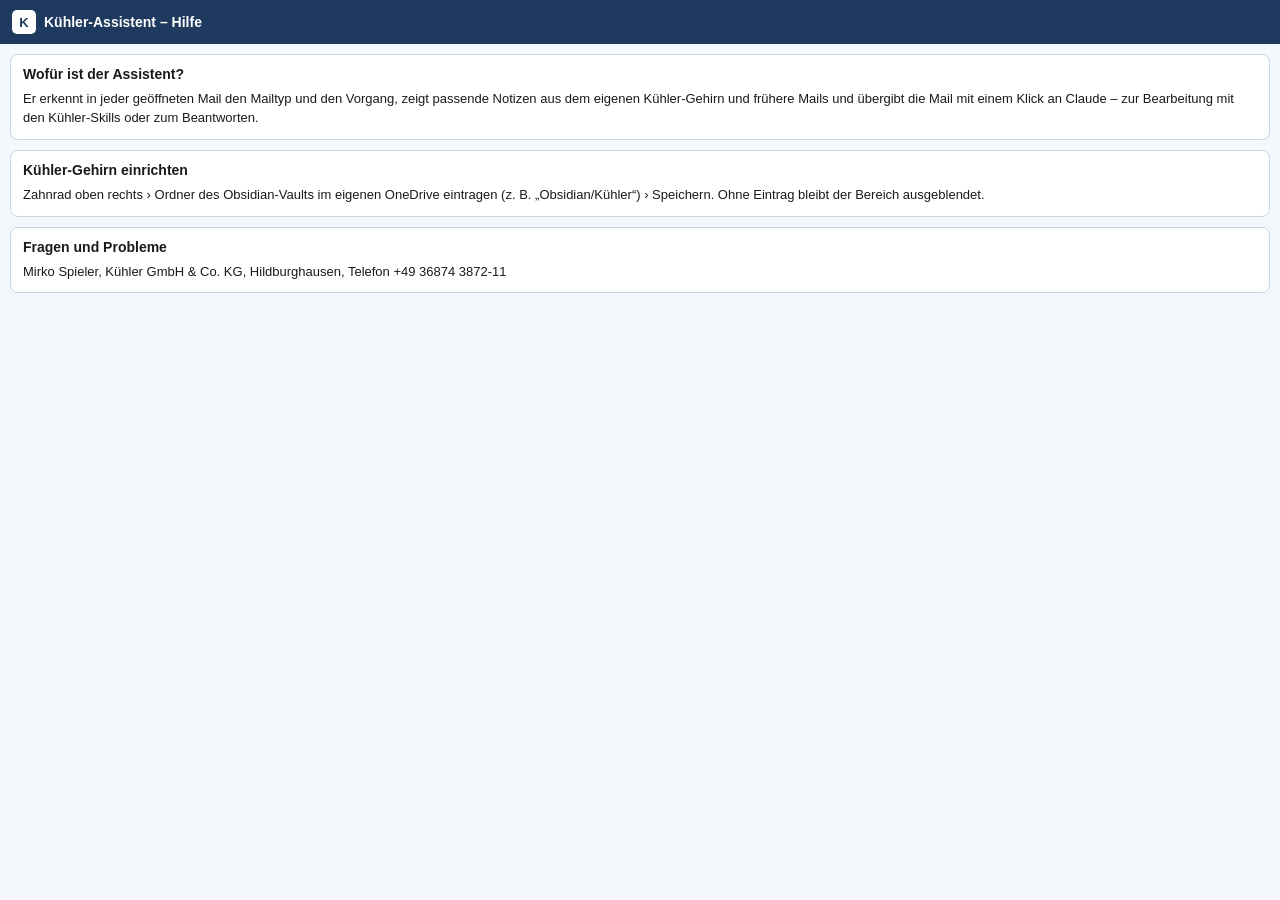
==== hilfe.html @ 95d7f72d "Add files via upload" ====
<!doctype html>
<html lang="de">
<head>
<meta charset="utf-8">
<meta name="viewport" content="width=device-width, initial-scale=1">
<title>Kühler-Assistent – Hilfe</title>
<link rel="stylesheet" href="taskpane.css">
</head>
<body>
<header class="top"><span class="logo" aria-hidden="true">K</span><span class="title">Kühler-Assistent – Hilfe</span></header>
<main>
  <section class="card">
    <h2>Wofür ist der Assistent?</h2>
    <p class="task">Er erkennt in jeder geöffneten Mail den Mailtyp und den Vorgang, zeigt passende Notizen aus dem eigenen Kühler-Gehirn und frühere Mails und übergibt die Mail mit einem Klick an Claude – zur Bearbeitung mit den Kühler-Skills oder zum Beantworten.</p>
  </section>
  <section class="card">
    <h2>Kühler-Gehirn einrichten</h2>
    <p class="task">Zahnrad oben rechts › Ordner des Obsidian-Vaults im eigenen OneDrive eintragen (z. B. „Obsidian/Kühler“) › Speichern. Ohne Eintrag bleibt der Bereich ausgeblendet.</p>
  </section>
  <section class="card">
    <h2>Fragen und Probleme</h2>
    <p class="task">Mirko Spieler, Kühler GmbH &amp; Co. KG, Hildburghausen, Telefon +49 36874 3872-11</p>
  </section>
</main>
</body>
</html>
---- taskpane.css ----
:root {
  --navy: #11224A; --dark: #1F3A5F; --accent: #2E6DA4; --light: #EEF3F8; --line: #C9D6E3;
  --text: #1A1A1A; --muted: #5A5A5A; --okbg: #E3F1E4; --oktext: #1E5E22; --warnbg: #FCE9D6; --warntext: #7A3E00;
  --card: #FFFFFF; --page: #F4F7FB;
}
@media (prefers-color-scheme: dark) {
  :root {
    --text: #E8ECF1; --muted: #A9B4C2; --card: #1C2532; --page: #141A23; --line: #34445A; --light: #24324A;
    --okbg: #1E3A24; --oktext: #9FD8A6; --warnbg: #3D2C14; --warntext: #F2C48D; --accent: #5B97D1;
  }
}
* { box-sizing: border-box; }
[hidden] { display: none !important; }
html, body { margin: 0; }
body { font-family: Arial, Helvetica, sans-serif; font-size: 13px; color: var(--text); background: var(--page); }
.top { display: flex; align-items: center; gap: 8px; padding: 10px 12px; background: var(--dark); color: #FFFFFF; }
.logo { width: 24px; height: 24px; border-radius: 5px; background: #FFFFFF; color: var(--dark); font-weight: bold; display: flex; align-items: center; justify-content: center; }
.title { font-weight: bold; font-size: 14px; flex: 1; }
button { font-family: inherit; font-size: 13px; cursor: pointer; border-radius: 6px; }
button.icon { background: transparent; border: none; color: #FFFFFF; width: 34px; height: 34px; display: flex; align-items: center; justify-content: center; }
button.icon:hover { background: rgba(255,255,255,.12); }
button.primary { background: var(--accent); color: #FFFFFF; border: 1px solid var(--accent); height: 38px; padding: 0 14px; font-weight: bold; }
button.primary:hover { background: var(--dark); border-color: var(--dark); }
button.secondary { background: var(--card); color: var(--accent); border: 1px solid var(--accent); height: 38px; padding: 0 14px; font-weight: bold; }
button.secondary:hover { background: var(--light); }
button.wide { width: 100%; }
button:focus-visible, input:focus-visible, textarea:focus-visible, a:focus-visible { outline: 2px solid var(--accent); outline-offset: 2px; }
main { padding: 10px; display: flex; flex-direction: column; gap: 10px; }
.card { background: var(--card); border: 1px solid var(--line); border-radius: 8px; padding: 11px 12px; display: flex; flex-direction: column; gap: 8px; }
.card.accent { border: 2px solid var(--accent); }
h2 { margin: 0; font-size: 14px; }
.label { font-size: 11px; font-weight: bold; color: var(--muted); }
.row { display: flex; align-items: center; gap: 8px; }
.wrap { flex-wrap: wrap; }
.muted { color: var(--muted); }
.small { font-size: 12px; }
.vorgang { font-size: 14px; font-weight: bold; color: var(--accent); }
.task { margin: 0; line-height: 1.45; }
.badge { display: inline-block; padding: 3px 8px; border-radius: 4px; font-size: 12px; font-weight: bold; }
.t-kunde { background: #DCE7F2; color: #11224A; }
.t-rfq { background: var(--warnbg); color: var(--warntext); }
.t-ab { background: #EDE6F5; color: #4A2C72; }
.t-lief { background: var(--okbg); color: var(--oktext); }
.t-sonst { background: #EDEDED; color: #3A3A3A; }
.chips { display: flex; flex-wrap: wrap; gap: 6px; }
.chip { padding: 5px 10px; border-radius: 14px; font-size: 12px; background: var(--card); color: var(--accent); border: 1px solid var(--line); }
.chip[aria-pressed="true"] { background: var(--dark); color: #FFFFFF; border-color: var(--dark); }
.skill { font-family: Menlo, Consolas, monospace; font-size: 11px; padding: 3px 7px; border-radius: 4px; background: var(--light); color: var(--text); }
.field { display: flex; flex-direction: column; gap: 4px; }
.field span { font-size: 12px; color: var(--muted); }
.field small { font-size: 11px; color: var(--muted); }
input, textarea { font-family: inherit; font-size: 13px; color: var(--text); background: var(--card); border: 1px solid var(--line); border-radius: 6px; padding: 8px 10px; width: 100%; }
textarea { resize: vertical; }
.ok { padding: 9px 11px; border-radius: 6px; background: var(--okbg); color: var(--oktext); line-height: 1.45; }
.err { padding: 9px 11px; border-radius: 6px; background: var(--warnbg); color: var(--warntext); line-height: 1.45; font-size: 12px; }
.list { display: flex; flex-direction: column; gap: 6px; }
.note { padding: 8px 10px; border-radius: 6px; background: var(--light); }
.note a { font-weight: bold; color: var(--accent); text-decoration: none; }
.note a:hover { text-decoration: underline; }
.note p { margin: 3px 0 0; line-height: 1.45; }
.hist { display: flex; gap: 8px; padding: 5px 0; border-bottom: 1px solid var(--light); }
.hist:last-child { border-bottom: none; }
.hist .d { width: 70px; flex-shrink: 0; color: var(--muted); font-size: 12px; }
.hist a { color: var(--text); text-decoration: none; }
.hist a:hover { color: var(--accent); text-decoration: underline; }
.foot { margin: 0; font-size: 12px; color: var(--muted); text-align: center; }
#clip { position: absolute; left: -9999px; top: 0; width: 1px; height: 1px; }
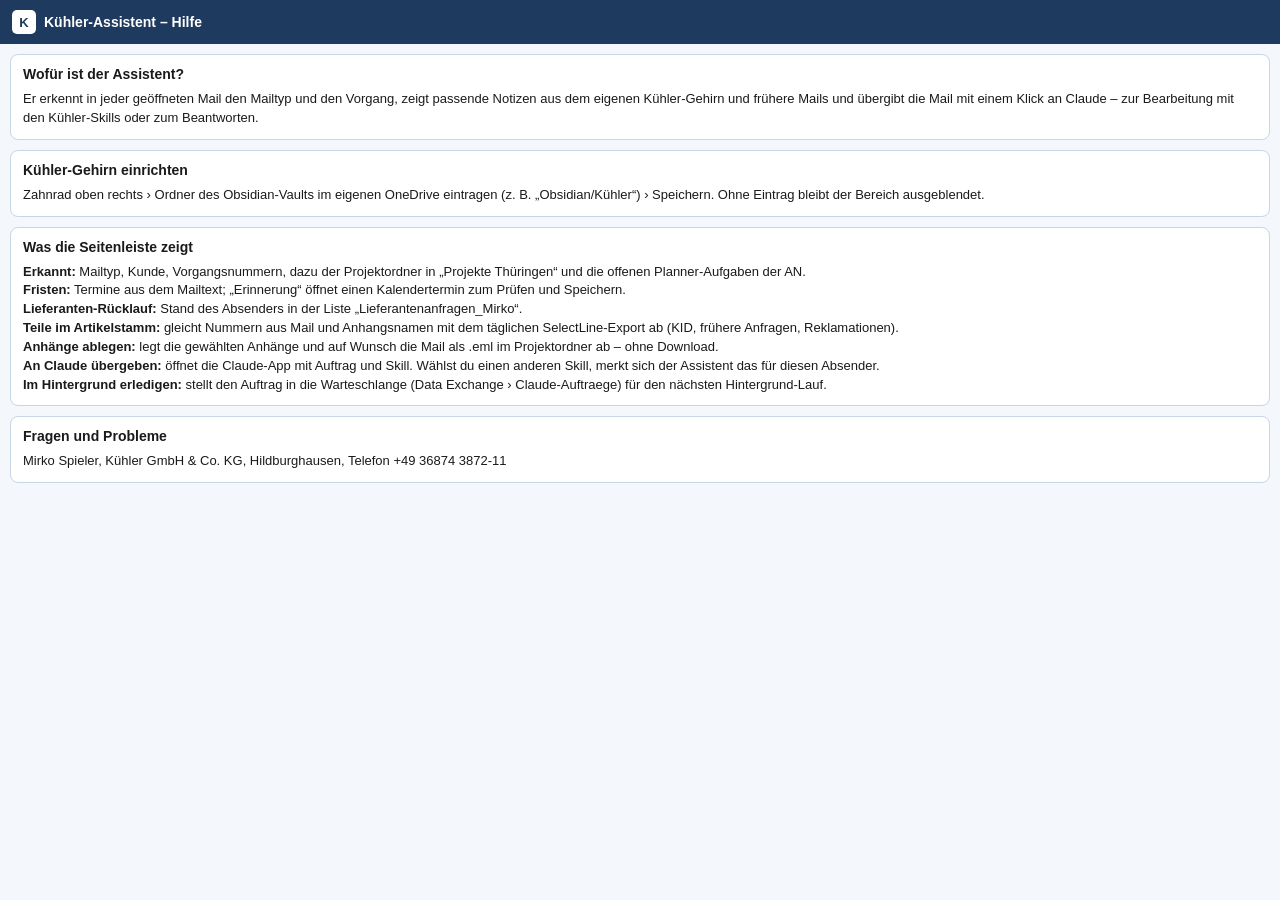
==== commit f7c1b013: "Add files via upload" ====
--- a/hilfe.html
+++ b/hilfe.html
@@ -18,6 +18,16 @@
     <p class="task">Zahnrad oben rechts › Ordner des Obsidian-Vaults im eigenen OneDrive eintragen (z. B. „Obsidian/Kühler“) › Speichern. Ohne Eintrag bleibt der Bereich ausgeblendet.</p>
   </section>
   <section class="card">
+    <h2>Was die Seitenleiste zeigt</h2>
+    <p class="task"><b>Erkannt:</b> Mailtyp, Kunde, Vorgangsnummern, dazu der Projektordner in „Projekte Thüringen“ und die offenen Planner-Aufgaben der AN.<br>
+    <b>Fristen:</b> Termine aus dem Mailtext; „Erinnerung“ öffnet einen Kalendertermin zum Prüfen und Speichern.<br>
+    <b>Lieferanten-Rücklauf:</b> Stand des Absenders in der Liste „Lieferantenanfragen_Mirko“.<br>
+    <b>Teile im Artikelstamm:</b> gleicht Nummern aus Mail und Anhangsnamen mit dem täglichen SelectLine-Export ab (KID, frühere Anfragen, Reklamationen).<br>
+    <b>Anhänge ablegen:</b> legt die gewählten Anhänge und auf Wunsch die Mail als .eml im Projektordner ab – ohne Download.<br>
+    <b>An Claude übergeben:</b> öffnet die Claude-App mit Auftrag und Skill. Wählst du einen anderen Skill, merkt sich der Assistent das für diesen Absender.<br>
+    <b>Im Hintergrund erledigen:</b> stellt den Auftrag in die Warteschlange (Data Exchange › Claude-Auftraege) für den nächsten Hintergrund-Lauf.</p>
+  </section>
+  <section class="card">
     <h2>Fragen und Probleme</h2>
     <p class="task">Mirko Spieler, Kühler GmbH &amp; Co. KG, Hildburghausen, Telefon +49 36874 3872-11</p>
   </section>
--- a/taskpane.css
+++ b/taskpane.css
@@ -49,6 +49,7 @@
 .field { display: flex; flex-direction: column; gap: 4px; }
 .field span { font-size: 12px; color: var(--muted); }
 .field small { font-size: 11px; color: var(--muted); }
+select { font-family: inherit; font-size: 13px; color: var(--text); background: var(--card); border: 1px solid var(--line); border-radius: 6px; padding: 8px 10px; width: 100%; }
 input, textarea { font-family: inherit; font-size: 13px; color: var(--text); background: var(--card); border: 1px solid var(--line); border-radius: 6px; padding: 8px 10px; width: 100%; }
 textarea { resize: vertical; }
 .ok { padding: 9px 11px; border-radius: 6px; background: var(--okbg); color: var(--oktext); line-height: 1.45; }
@@ -65,3 +66,27 @@
 .hist a:hover { color: var(--accent); text-decoration: underline; }
 .foot { margin: 0; font-size: 12px; color: var(--muted); text-align: center; }
 #clip { position: absolute; left: -9999px; top: 0; width: 1px; height: 1px; }
+
+.check { display: flex; align-items: center; gap: 8px; font-size: 13px; }
+.check input { width: auto; }
+.proj { display: flex; flex-direction: column; gap: 4px; padding: 8px 10px; border-radius: 6px; background: var(--light); }
+.proj a { color: var(--accent); font-weight: bold; text-decoration: none; word-break: break-word; }
+.proj a:hover { text-decoration: underline; }
+.task-row { display: flex; gap: 8px; font-size: 12px; }
+.task-row .d { width: 70px; flex-shrink: 0; color: var(--muted); }
+.task-row .late { color: #B23A2E; font-weight: bold; }
+.frist { display: flex; align-items: flex-start; gap: 8px; padding: 6px 0; border-bottom: 1px solid var(--light); }
+.frist:last-child { border-bottom: none; }
+.frist .when { min-width: 82px; font-weight: bold; }
+.frist .when.weak { font-weight: normal; color: var(--muted); }
+.frist .ctx { flex: 1; font-size: 12px; color: var(--muted); line-height: 1.4; }
+.frist button { padding: 4px 8px; height: auto; font-size: 12px; }
+table.mini { border-collapse: collapse; width: 100%; font-size: 12px; }
+table.mini th { background: var(--dark); color: #FFFFFF; text-align: left; padding: 4px 6px; font-weight: bold; }
+table.mini td { border-bottom: 1px solid var(--line); padding: 4px 6px; vertical-align: top; }
+.st-ok { color: var(--oktext); font-weight: bold; }
+.st-no { color: #B23A2E; font-weight: bold; }
+.st-open { color: var(--warntext); font-weight: bold; }
+.part { padding: 6px 8px; border-radius: 6px; background: var(--light); font-size: 12px; line-height: 1.4; }
+.part b { font-size: 13px; }
+.part .rma { color: #B23A2E; font-weight: bold; }
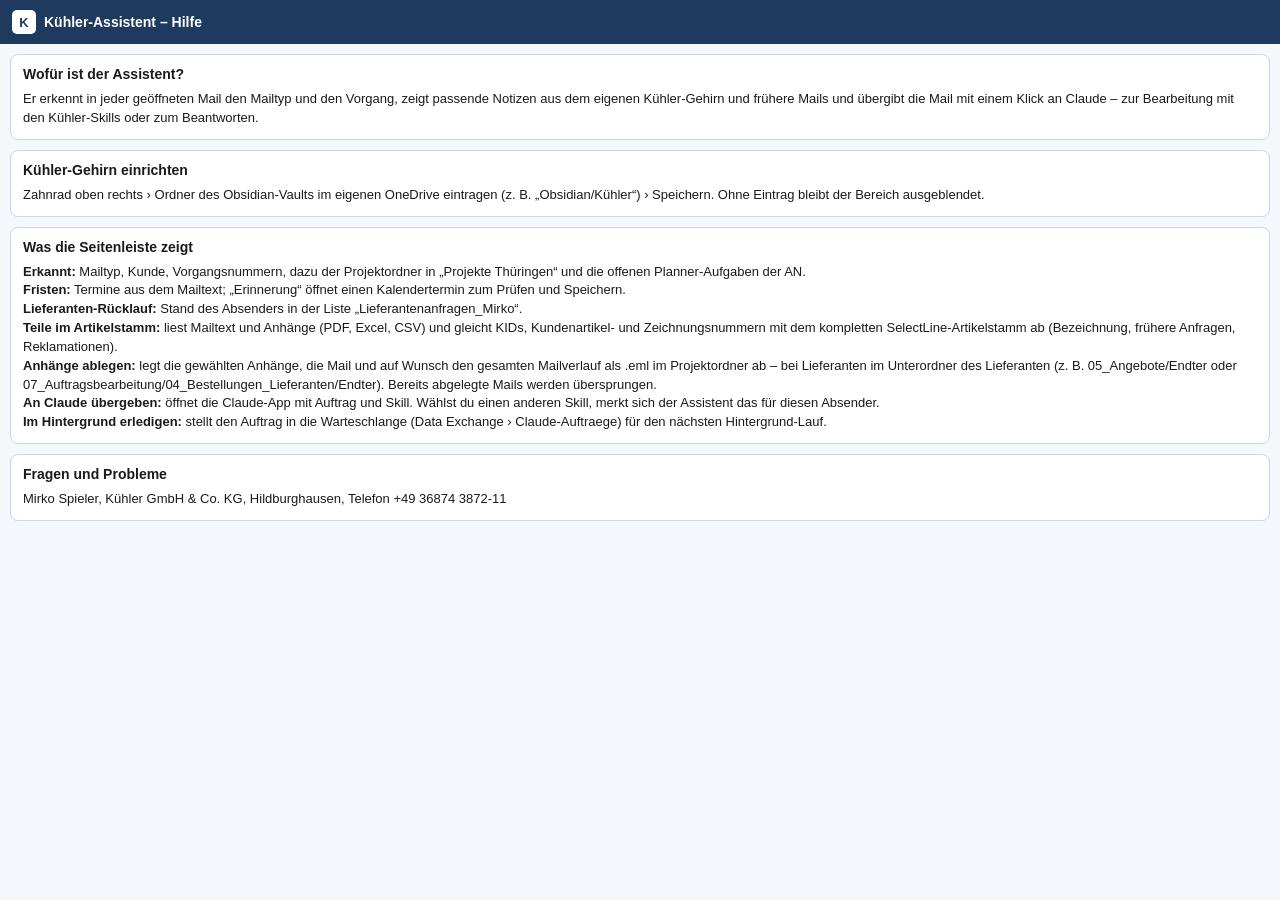
==== commit 71c40bf3: "Add files via upload" ====
--- a/hilfe.html
+++ b/hilfe.html
@@ -22,8 +22,8 @@
     <p class="task"><b>Erkannt:</b> Mailtyp, Kunde, Vorgangsnummern, dazu der Projektordner in „Projekte Thüringen“ und die offenen Planner-Aufgaben der AN.<br>
     <b>Fristen:</b> Termine aus dem Mailtext; „Erinnerung“ öffnet einen Kalendertermin zum Prüfen und Speichern.<br>
     <b>Lieferanten-Rücklauf:</b> Stand des Absenders in der Liste „Lieferantenanfragen_Mirko“.<br>
-    <b>Teile im Artikelstamm:</b> gleicht Nummern aus Mail und Anhangsnamen mit dem täglichen SelectLine-Export ab (KID, frühere Anfragen, Reklamationen).<br>
-    <b>Anhänge ablegen:</b> legt die gewählten Anhänge und auf Wunsch die Mail als .eml im Projektordner ab – ohne Download.<br>
+    <b>Teile im Artikelstamm:</b> liest Mailtext und Anhänge (PDF, Excel, CSV) und gleicht KIDs, Kundenartikel- und Zeichnungsnummern mit dem kompletten SelectLine-Artikelstamm ab (Bezeichnung, frühere Anfragen, Reklamationen).<br>
+    <b>Anhänge ablegen:</b> legt die gewählten Anhänge, die Mail und auf Wunsch den gesamten Mailverlauf als .eml im Projektordner ab – bei Lieferanten im Unterordner des Lieferanten (z. B. 05_Angebote/Endter oder 07_Auftragsbearbeitung/04_Bestellungen_Lieferanten/Endter). Bereits abgelegte Mails werden übersprungen.<br>
     <b>An Claude übergeben:</b> öffnet die Claude-App mit Auftrag und Skill. Wählst du einen anderen Skill, merkt sich der Assistent das für diesen Absender.<br>
     <b>Im Hintergrund erledigen:</b> stellt den Auftrag in die Warteschlange (Data Exchange › Claude-Auftraege) für den nächsten Hintergrund-Lauf.</p>
   </section>
--- a/taskpane.css
+++ b/taskpane.css
@@ -90,3 +90,4 @@
 .part { padding: 6px 8px; border-radius: 6px; background: var(--light); font-size: 12px; line-height: 1.4; }
 .part b { font-size: 13px; }
 .part .rma { color: #B23A2E; font-weight: bold; }
+.sub { margin: 10px 0 4px; color: #5a6b80; }
